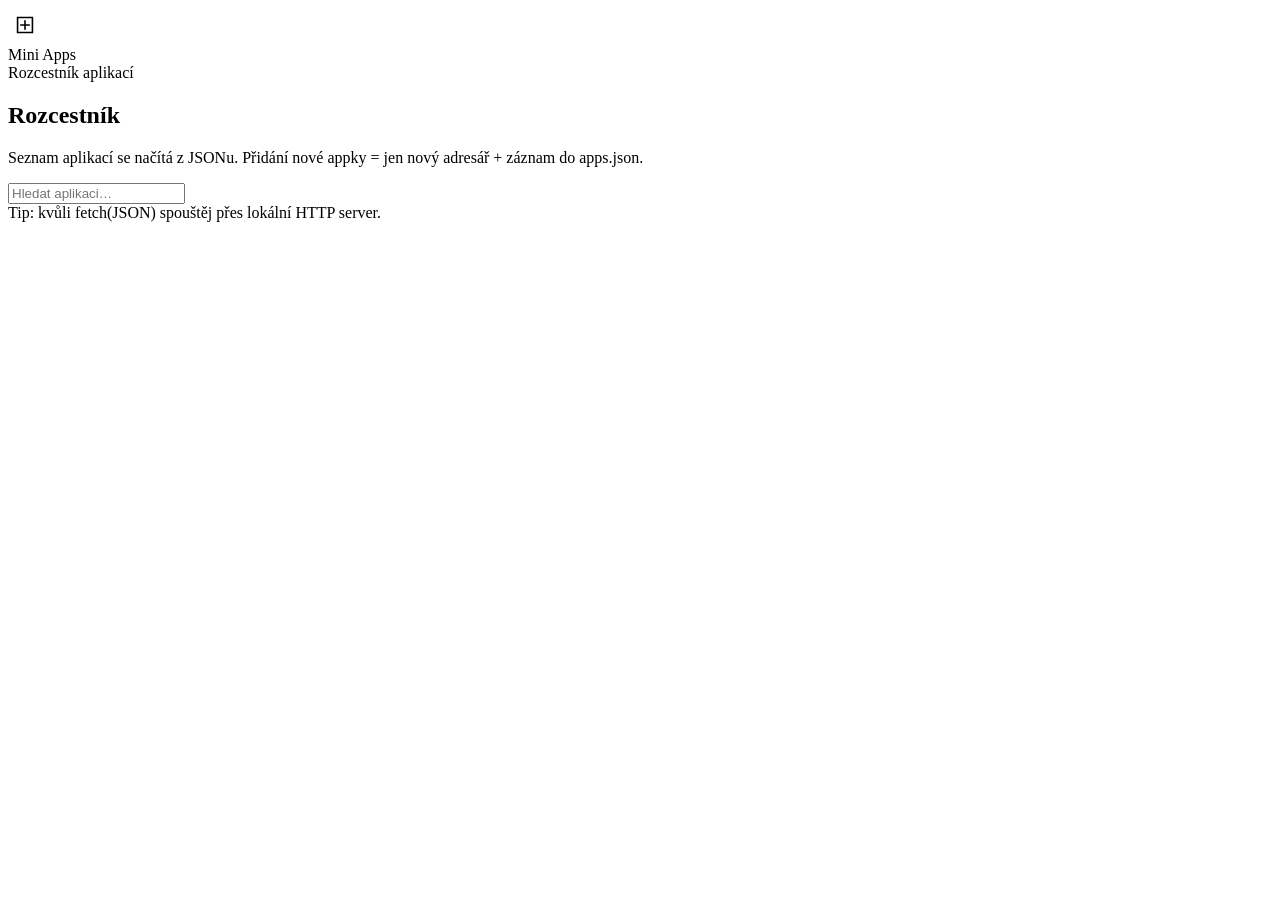
==== index.html @ 89494107 "Create index.html" ====
<!doctype html>
<html lang="cs">
<head>
  <meta charset="utf-8" />
  <meta name="viewport" content="width=device-width,initial-scale=1" />
  <title>Mini Apps – rozcestník</title>
  <link rel="stylesheet" href="shared/shell.css" />
  <script defer src="shared/hub.js"></script>
</head>

<body>
  <header class="topbar">
    <div class="brand">
      <div class="logo" aria-hidden="true">
        <svg width="34" height="34" viewBox="0 0 64 64" fill="none">
          <path d="M18 18h28v28H18z" stroke="currentColor" stroke-width="3" />
          <path d="M24 32h16" stroke="currentColor" stroke-width="3" stroke-linecap="round" />
          <path d="M32 24v16" stroke="currentColor" stroke-width="3" stroke-linecap="round" />
        </svg>
      </div>
      <div>
        <div class="title">Mini Apps</div>
        <div class="subtitle">Rozcestník aplikací</div>
      </div>
    </div>
  </header>

  <main class="wrap">
    <section class="hero">
      <div class="hero-card">
        <div class="hero-bg" aria-hidden="true"></div>
        <div class="hero-content">
          <h1>Rozcestník</h1>
          <p>Seznam aplikací se načítá z JSONu. Přidání nové appky = jen nový adresář + záznam do apps.json.</p>

          <div class="hub-controls">
            <input id="search" class="hub-search" type="text" placeholder="Hledat aplikaci…" />
          </div>

          <div id="appGrid" class="app-grid" aria-live="polite"></div>
          <div id="hubError" class="hub-error" role="alert" style="display:none;"></div>
        </div>
      </div>
    </section>
  </main>

  <footer class="footer">
    <div>Tip: kvůli fetch(JSON) spouštěj přes lokální HTTP server.</div>
  </footer>
</body>
</html>
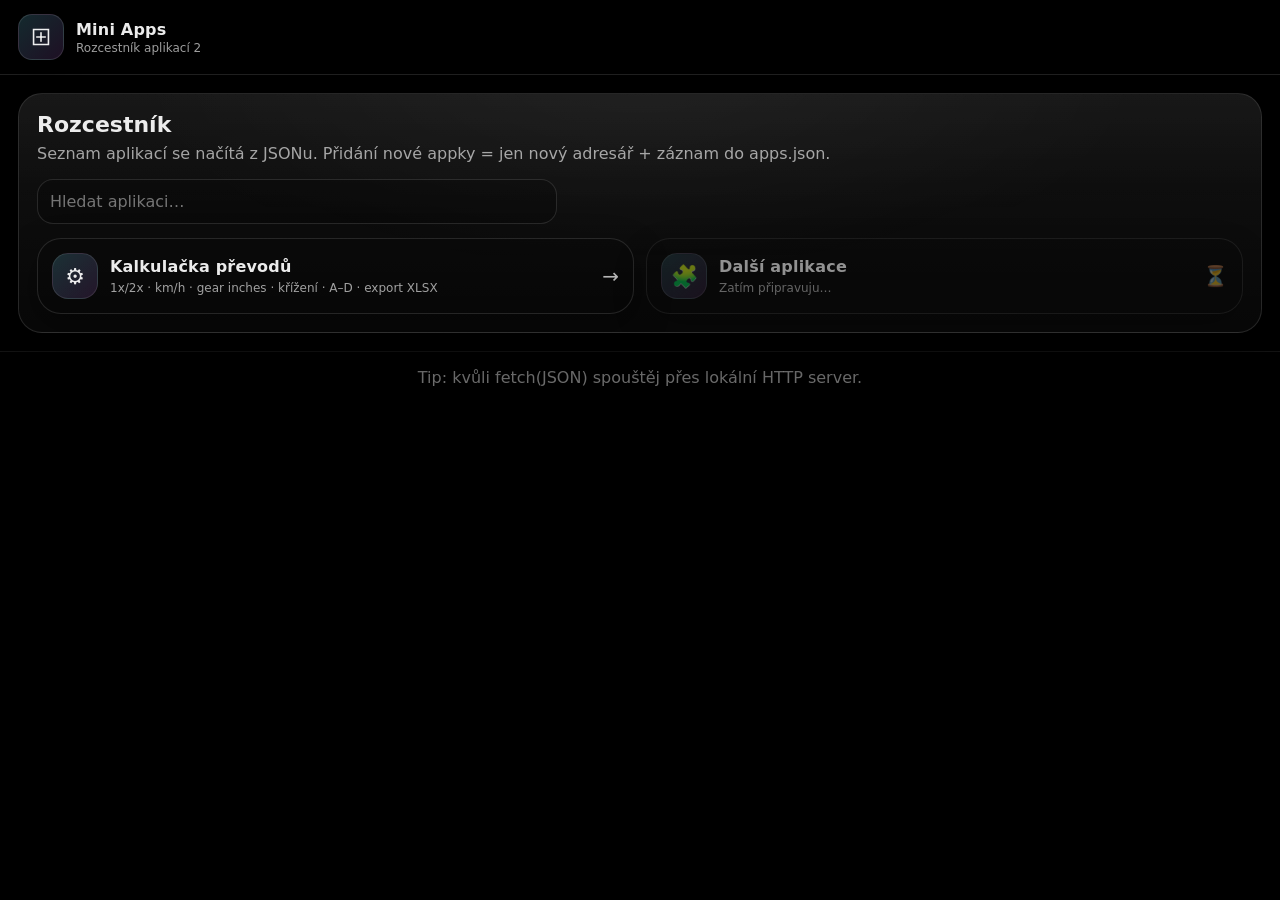
==== commit 76b8b187: "drobná změna" ====
--- a/index.html
+++ b/index.html
@@ -20,7 +20,7 @@
       </div>
       <div>
         <div class="title">Mini Apps</div>
-        <div class="subtitle">Rozcestník aplikací</div>
+        <div class="subtitle">Rozcestník aplikací 2</div>
       </div>
     </div>
   </header>
--- a/shared/shell.css
+++ b/shared/shell.css
@@ -0,0 +1,189 @@
+:root{
+  --bg: #000000;
+  --panel: rgba(255,255,255,0.06);
+  --panel2: rgba(255,255,255,0.09);
+  --border: rgba(255,255,255,0.12);
+  --text: rgba(255,255,255,0.92);
+  --muted: rgba(255,255,255,0.62);
+  --muted2: rgba(255,255,255,0.44);
+
+  --shadow: 0 18px 45px rgba(0,0,0,0.55);
+  --radius: 18px;
+  --radius2: 24px;
+
+  --font: ui-sans-serif, system-ui, -apple-system, Segoe UI, Roboto, Helvetica, Arial, "Apple Color Emoji","Segoe UI Emoji";
+}
+
+*{box-sizing:border-box}
+html,body{height:100%}
+body{
+  margin:0;
+  background: var(--bg);
+  color:var(--text);
+  font-family: var(--font);
+}
+
+a{color:inherit}
+button,input,select,textarea{font:inherit}
+img,svg{max-width:100%; height:auto}
+
+.topbar{
+  position: sticky;
+  top: 0;
+  z-index: 5;
+  padding: 14px 18px;
+  background: rgba(0, 0, 0, 0.9);
+  backdrop-filter: blur(14px);
+  border-bottom: 1px solid var(--border);
+  display:flex;
+  gap:14px;
+  align-items:flex-start;
+  justify-content:space-between;
+}
+
+.brand{display:flex; gap:12px; align-items:center; min-width: 260px}
+.logo{
+  width: 46px; height:46px;
+  border-radius: 14px;
+  background: linear-gradient(135deg, rgba(110,231,255,0.18), rgba(212,110,255,0.14));
+  border: 1px solid var(--border);
+  display:grid; place-items:center;
+  box-shadow: 0 8px 22px rgba(0,0,0,0.35);
+}
+.title{font-weight:700; letter-spacing:0.2px}
+.subtitle{color:var(--muted); font-size:12px; margin-top:2px}
+
+.wrap{max-width: 1280px; margin: 0 auto; padding: 18px}
+
+.hero-card{
+  position: relative;
+  overflow:hidden;
+  border-radius: var(--radius2);
+  border: 1px solid var(--border);
+  background: linear-gradient(180deg, rgba(255,255,255,0.07), rgba(255,255,255,0.03));
+  box-shadow: var(--shadow);
+}
+.hero-bg{
+  position:absolute; inset:0;
+  background:
+    linear-gradient(180deg, rgba(255,255,255,0.04), transparent 50%),
+    radial-gradient(720px 320px at 50% -10%, rgba(255,255,255,0.05), transparent 70%);
+  opacity: 0.75;
+}
+.hero-content{position:relative; padding: 18px}
+.hero h1{margin:0 0 6px 0; font-size: 22px}
+.hero p{margin:0; color: var(--muted); max-width: 900px; line-height: 1.4}
+
+.btn{
+  padding: 10px 12px;
+  border-radius: 14px;
+  border: 1px solid var(--border);
+  background: rgba(255,255,255,0.06);
+  color: var(--text);
+  cursor:pointer;
+  text-decoration:none;
+  display:inline-flex;
+  align-items:center;
+  gap:8px;
+}
+.btn:hover{background: rgba(255,255,255,0.10)}
+.btn.primary{
+  background: linear-gradient(135deg, rgba(110,231,255,0.18), rgba(61,220,151,0.12));
+  border-color: rgba(110,231,255,0.28);
+}
+
+.footer{
+  padding: 16px 18px;
+  color: var(--muted2);
+  border-top: 1px solid rgba(255,255,255,0.08);
+  text-align:center;
+}
+
+@media (max-width: 900px){
+  .topbar{
+    padding: 12px;
+    flex-direction: column;
+    align-items: stretch;
+  }
+
+  .brand{
+    min-width: 0;
+  }
+
+  .wrap{
+    padding: 12px;
+  }
+
+  .hero-content{
+    padding: 16px;
+  }
+}
+
+/* --- App tiles (rozcestník) --- */
+.app-grid{
+  margin-top: 14px;
+  display:grid;
+  grid-template-columns: repeat(12, 1fr);
+  gap: 12px;
+}
+.app-tile{
+  grid-column: span 12;
+  display:flex;
+  align-items:center;
+  gap: 12px;
+  padding: 14px;
+  border-radius: var(--radius2);
+  border: 1px solid var(--border);
+  background: rgba(0,0,0,0.18);
+  text-decoration:none;
+  color: var(--text);
+  box-shadow: 0 14px 35px rgba(0,0,0,0.38);
+  transition: transform .15s ease, background .15s ease, border-color .15s ease;
+}
+@media (min-width: 900px){
+  .app-tile{grid-column: span 6;}
+}
+.app-tile:hover{
+  transform: translateY(-2px);
+  background: rgba(255,255,255,0.06);
+  border-color: rgba(110,231,255,0.22);
+}
+.app-icon{
+  width: 46px; height:46px;
+  border-radius: 16px;
+  display:grid; place-items:center;
+  font-size: 22px;
+  background: linear-gradient(135deg, rgba(110,231,255,0.18), rgba(212,110,255,0.14));
+  border: 1px solid rgba(255,255,255,0.10);
+}
+.app-info{flex:1}
+.app-name{font-weight: 800; letter-spacing: .2px}
+.app-desc{margin-top: 4px; color: var(--muted); font-size: 12px; line-height: 1.35}
+.app-go{font-size: 20px; color: rgba(255,255,255,0.70)}
+.app-tile.is-disabled{cursor: not-allowed; opacity: .6}
+.app-tile.is-disabled:hover{transform:none; background: rgba(0,0,0,0.18); border-color: var(--border)}
+
+/* --- Hub controls (search + error) --- */
+.hub-controls{
+  margin-top: 14px;
+  display:flex;
+  gap: 10px;
+  align-items:center;
+}
+.hub-search{
+  width: 100%;
+  max-width: 520px;
+  padding: 12px 12px;
+  border-radius: 16px;
+  border: 1px solid var(--border);
+  background: rgba(0,0,0,0.20);
+  color: var(--text);
+}
+.hub-error{
+  margin-top: 12px;
+  padding: 12px;
+  border-radius: 16px;
+  border: 1px solid rgba(255,77,109,0.35);
+  background: rgba(255,77,109,0.08);
+  color: rgba(255,255,255,0.85);
+}
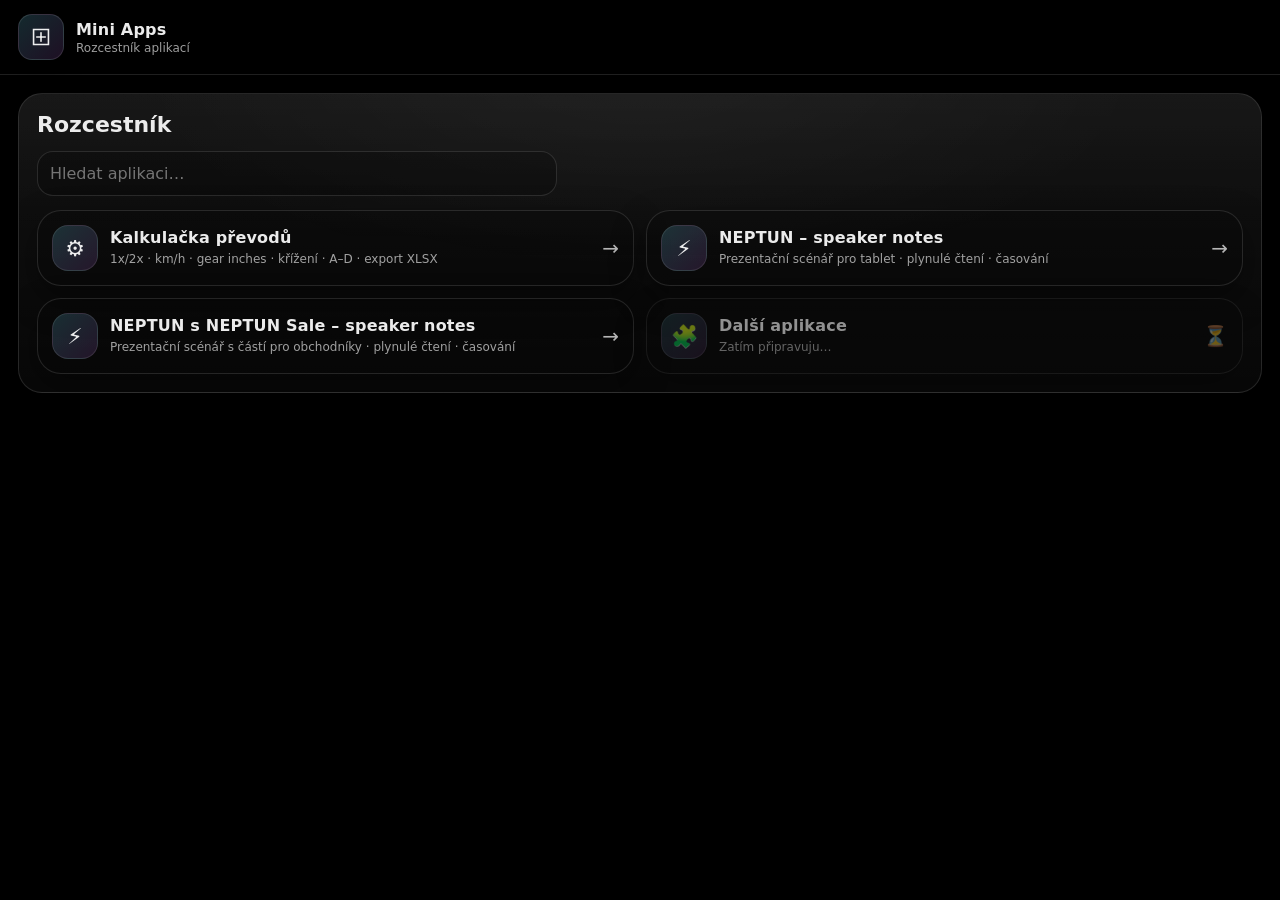
==== commit 89043f56: "Make Mini Apps installable on mobile" ====
--- a/index.html
+++ b/index.html
@@ -3,9 +3,13 @@
 <head>
   <meta charset="utf-8" />
   <meta name="viewport" content="width=device-width,initial-scale=1" />
+  <meta name="theme-color" content="#000000">
   <title>Mini Apps – rozcestník</title>
   <link rel="stylesheet" href="shared/shell.css" />
   <script defer src="shared/hub.js"></script>
+  <link rel="manifest" href="manifest.webmanifest">
+  <link rel="apple-touch-icon" href="icons/mini-apps-180.png">
+  <script defer src="shared/pwa.js"></script>
 </head>
 
 <body>
@@ -20,7 +24,7 @@
       </div>
       <div>
         <div class="title">Mini Apps</div>
-        <div class="subtitle">Rozcestník aplikací 2</div>
+        <div class="subtitle">Rozcestník aplikací</div>
       </div>
     </div>
   </header>
@@ -31,10 +35,10 @@
         <div class="hero-bg" aria-hidden="true"></div>
         <div class="hero-content">
           <h1>Rozcestník</h1>
-          <p>Seznam aplikací se načítá z JSONu. Přidání nové appky = jen nový adresář + záznam do apps.json.</p>
 
           <div class="hub-controls">
-            <input id="search" class="hub-search" type="text" placeholder="Hledat aplikaci…" />
+            <input id="search" class="hub-search" type="text" placeholder="Hledat aplikaci…" aria-label="Hledat aplikaci" />
+            <button type="button" id="installApp" class="btn primary hub-install" hidden>Instalovat Mini Apps</button>
           </div>
 
           <div id="appGrid" class="app-grid" aria-live="polite"></div>
@@ -44,8 +48,5 @@
     </section>
   </main>
 
-  <footer class="footer">
-    <div>Tip: kvůli fetch(JSON) spouštěj přes lokální HTTP server.</div>
-  </footer>
 </body>
 </html>
--- a/shared/shell.css
+++ b/shared/shell.css
@@ -167,9 +167,11 @@
 .hub-controls{
   margin-top: 14px;
   display:flex;
+  flex-wrap:wrap;
   gap: 10px;
   align-items:center;
 }
+.hub-install[hidden]{display:none}
 .hub-search{
   width: 100%;
   max-width: 520px;
